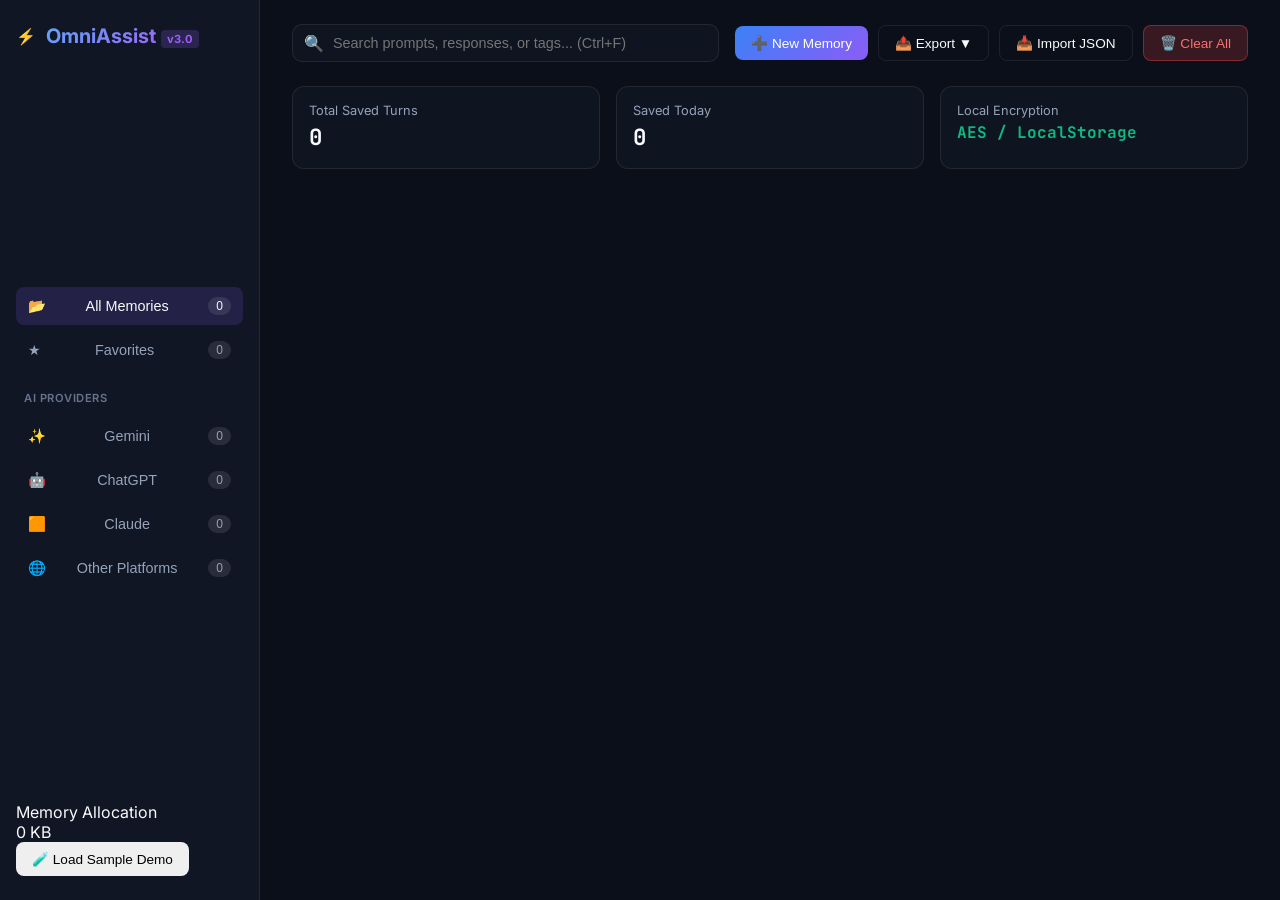
==== Index.html @ a57a647a "Refactor Index.html for improved structure and content" ====
<!DOCTYPE html>
<html lang="en">
<head>
  <meta charset="UTF-8">
  <meta name="viewport" content="width=device-width, initial-scale=1.0">
  <title>OmniAssist AI - Universal Chat Recall & Companion</title>
  <link rel="stylesheet" href="Style.css">
  <link href="https://fonts.googleapis.com/css2?family=Inter:wght@300;400;500;600;700&family=JetBrains+Mono:wght@400;600&display=swap" rel="stylesheet">
</head>
<body>
  <div class="app-layout">
    <aside class="sidebar">
      <div class="brand">
        <span class="logo">⚡</span>
        <h2>OmniAssist <span class="version">v3.0</span></h2>
      </div>

      <nav class="sidebar-nav">
        <button class="nav-item active" data-view="all">
          <span class="icon">📂</span> All Memories <span class="count-badge" id="count-all">0</span>
        </button>
        <button class="nav-item" data-view="favorites">
          <span class="icon">★</span> Favorites <span class="count-badge" id="count-fav">0</span>
        </button>

        <div class="nav-section-label">AI PROVIDERS</div>
        <button class="nav-item" data-view="gemini">
          <span class="icon">✨</span> Gemini <span class="count-badge" id="count-gemini">0</span>
        </button>
        <button class="nav-item" data-view="chatgpt">
          <span class="icon">🤖</span> ChatGPT <span class="count-badge" id="count-gpt">0</span>
        </button>
        <button class="nav-item" data-view="claude">
          <span class="icon">🟧</span> Claude <span class="count-badge" id="count-claude">0</span>
        </button>
        <button class="nav-item" data-view="other">
          <span class="icon">🌐</span> Other Platforms <span class="count-badge" id="count-other">0</span>
        </button>
      </nav>

      <div class="sidebar-footer">
        <div class="stat-box">
          <div class="stat-title">Memory Allocation</div>
          <div class="stat-value" id="stat-storage">0 KB</div>
        </div>
        <button class="btn secondary full-width" id="btn-load-demo">🧪 Load Sample Demo</button>
      </div>
    </aside>

    <main class="main-content">
      <header class="topbar">
        <div class="search-container">
          <span class="search-icon">🔍</span>
          <input type="text" id="searchBar" placeholder="Search prompts, responses, or tags... (Ctrl+F)" />
          <button id="btn-clear-search" class="clear-search-btn" style="display:none;">✕</button>
        </div>

        <div class="action-toolbar">
          <button class="btn primary" id="btn-open-add-modal">➕ New Memory</button>

          <div class="dropdown-wrapper">
            <button class="btn outline" id="btn-export-dropdown">📤 Export ▼</button>
            <div class="dropdown-menu" id="export-menu" style="display:none;">
              <button id="export-json">💾 Export JSON Backup</button>
              <button id="export-md">📝 Export Markdown (.md)</button>
            </div>
          </div>

          <button class="btn outline" id="btn-import-file">📥 Import JSON</button>
          <input type="file" id="file-input-json" accept=".json" style="display:none;" />

          <button class="btn danger outline" id="btnClearAll">🗑️ Clear All</button>
        </div>
      </header>

      <div class="metrics-row">
        <div class="metric-card">
          <span class="metric-label">Total Saved Turns</span>
          <span class="metric-value" id="stat-total">0</span>
        </div>
        <div class="metric-card">
          <span class="metric-label">Saved Today</span>
          <span class="metric-value" id="stat-today">0</span>
        </div>
        <div class="metric-card">
          <span class="metric-label">Local Encryption</span>
          <span class="metric-value green">AES / LocalStorage</span>
        </div>
      </div>

      <div class="grid" id="messagesContainer"></div>
    </main>
  </div>

  <div class="modal-overlay" id="modal-add" style="display:none;">
    <div class="modal-card">
      <div class="modal-header">
        <h3>📌 Add New AI Memory</h3>
        <button class="close-btn" id="modal-add-close">✕</button>
      </div>
      <div class="modal-body">
        <div class="form-group">
          <label>Memory Title</label>
          <input type="text" id="input-title" placeholder="e.g. Python Asyncio TaskGroup Pattern" />
        </div>
        <div class="form-group">
          <label>AI Platform Provider</label>
          <select id="input-provider">
            <option value="Gemini">✨ Gemini</option>
            <option value="ChatGPT" selected>🤖 ChatGPT</option>
            <option value="Claude">🟧 Claude</option>
            <option value="Perplexity">🔍 Perplexity</option>
            <option value="DeepSeek">🐋 DeepSeek</option>
            <option value="Poe">⚡ Poe</option>
            <option value="Other">🌐 Custom Web Page</option>
          </select>
        </div>
        <div class="form-group">
          <label>Conversation Text / Prompt Response</label>
          <textarea id="input-text" rows="6" placeholder="Paste conversation turn content here..."></textarea>
        </div>
        <div class="form-group">
          <label>Tags (comma separated)</label>
          <input type="text" id="input-tags" placeholder="e.g. python, asyncio, code-snippet" />
        </div>
      </div>
      <div class="modal-footer">
        <button class="btn primary full-width" id="btn-save-new-memory">Save Memory</button>
      </div>
    </div>
  </div>

  <div class="modal-overlay" id="modal-view" style="display:none;">
    <div class="modal-card large">
      <div class="modal-header">
        <div>
          <span id="view-provider" class="provider-badge">Gemini</span>
          <h3 id="view-title" style="display:inline-block; margin-left:8px;">Memory Detail</h3>
        </div>
        <button class="close-btn" id="modal-view-close">✕</button>
      </div>
      <div class="modal-body">
        <div class="modal-meta-row">
          <span>🕒 <span id="view-time">--</span></span> |
          <span>🌐 Source: <span id="view-source">--</span></span>
        </div>
        <pre class="code-view-block" id="view-text-content"></pre>
      </div>
      <div class="modal-footer">
        <button class="btn outline" id="btn-copy-view">📋 Copy Content</button>
      </div>
    </div>
  </div>

  <script src="App.js"></script>
</body>
</html>
---- Style.css ----
/**
 * OmniAssist AI - Glassmorphism Responsive Dark Theme & In-Page Widget Engine
 */

:root {
  --bg-dark: #0b0f19;
  --bg-card: rgba(18, 24, 38, 0.7);
  --bg-sidebar: #111625;
  --accent-purple: #8b5cf6;
  --accent-blue: #3b82f6;
  --accent-green: #10b981;
  --text-main: #f8fafc;
  --text-muted: #94a3b8;
  --border-glass: rgba(255, 255, 255, 0.08);
}

* {
  box-sizing: border-box;
  margin: 0;
  padding: 0;
}

body {
  font-family: 'Inter', sans-serif;
  background-color: var(--bg-dark);
  color: var(--text-main);
  min-height: 100vh;
}

.app-layout {
  display: flex;
  min-height: 100vh;
}

.sidebar {
  width: 260px;
  background-color: var(--bg-sidebar);
  border-right: 1px solid var(--border-glass);
  padding: 24px 16px;
  display: flex;
  flex-direction: column;
  justify-content: space-between;
}

.brand {
  display: flex;
  align-items: center;
  gap: 10px;
  margin-bottom: 24px;
}

.brand h2 {
  font-size: 1.25rem;
  background: linear-gradient(135deg, #60a5fa, #a855f7);
  -webkit-background-clip: text;
  -webkit-text-fill-color: transparent;
}

.version {
  font-size: 0.7rem;
  background: rgba(139, 92, 246, 0.2);
  color: #c084fc;
  padding: 2px 6px;
  border-radius: 4px;
}

.sidebar-nav {
  display: flex;
  flex-direction: column;
  gap: 6px;
}

.nav-item {
  display: flex;
  align-items: center;
  justify-content: space-between;
  padding: 10px 12px;
  background: transparent;
  border: none;
  color: var(--text-muted);
  font-size: 0.9rem;
  border-radius: 8px;
  cursor: pointer;
  transition: all 0.2s ease;
}

.nav-item:hover, .nav-item.active {
  background: rgba(139, 92, 246, 0.15);
  color: var(--text-main);
}

.count-badge {
  font-size: 0.75rem;
  background: rgba(255, 255, 255, 0.1);
  padding: 2px 8px;
  border-radius: 12px;
}

.nav-section-label {
  font-size: 0.7rem;
  color: #64748b;
  margin: 16px 8px 6px 8px;
  font-weight: 600;
  letter-spacing: 0.5px;
}

.main-content {
  flex-grow: 1;
  padding: 24px 32px;
  overflow-y: auto;
}

.topbar {
  display: flex;
  justify-content: space-between;
  align-items: center;
  margin-bottom: 24px;
  gap: 16px;
}

.search-container {
  position: relative;
  flex-grow: 1;
  max-width: 500px;
}

.search-container input {
  width: 100%;
  padding: 10px 16px 10px 40px;
  background: var(--bg-card);
  border: 1px solid var(--border-glass);
  border-radius: 10px;
  color: var(--text-main);
  font-size: 0.9rem;
}

.search-icon {
  position: absolute;
  left: 12px;
  top: 50%;
  transform: translateY(-50%);
  color: var(--text-muted);
}

.action-toolbar {
  display: flex;
  gap: 10px;
  align-items: center;
}

.btn {
  padding: 9px 16px;
  border-radius: 8px;
  font-size: 0.85rem;
  font-weight: 500;
  cursor: pointer;
  border: none;
  transition: all 0.2s ease;
}

.btn.primary { background: linear-gradient(135deg, var(--accent-blue), var(--accent-purple)); color: #fff; }
.btn.outline { background: transparent; border: 1px solid var(--border-glass); color: var(--text-main); }
.btn.outline:hover { background: rgba(255, 255, 255, 0.05); }
.btn.danger { background: rgba(239, 68, 68, 0.2); color: #f87171; border: 1px solid rgba(239, 68, 68, 0.4); }

.metrics-row {
  display: grid;
  grid-template-columns: repeat(3, 1fr);
  gap: 16px;
  margin-bottom: 24px;
}

.metric-card {
  background: var(--bg-card);
  border: 1px solid var(--border-glass);
  padding: 16px;
  border-radius: 12px;
}

.metric-label { font-size: 0.8rem; color: var(--text-muted); display: block; margin-bottom: 4px; }
.metric-value { font-size: 1.4rem; font-weight: 700; font-family: 'JetBrains Mono', monospace; }
.metric-value.green { color: var(--accent-green); font-size: 1rem; }

.grid {
  display: grid;
  grid-template-columns: repeat(auto-fill, minmax(300px, 1fr));
  gap: 16px;
}

.card {
  background: var(--bg-card);
  border: 1px solid var(--border-glass);
  border-radius: 12px;
  padding: 16px;
  display: flex;
  flex-direction: column;
  justify-content: space-between;
}

.card-header {
  display: flex;
  justify-content: space-between;
  align-items: flex-start;
  margin-bottom: 10px;
}

.card-title { font-size: 1rem; font-weight: 600; color: #f1f5f9; margin-top: 4px; }
.card-meta { font-size: 0.75rem; color: var(--text-muted); margin-bottom: 10px; }
.card-snippet { font-size: 0.85rem; color: #cbd5e1; line-height: 1.5; margin-bottom: 12px; }

.card-tags { margin-bottom: 12px; }
.tag { font-size: 0.7rem; color: #a78bfa; background: rgba(167, 139, 250, 0.15); padding: 2px 6px; border-radius: 4px; margin-right: 4px; }

.provider-badge {
  font-size: 0.7rem;
  padding: 2px 8px;
  border-radius: 4px;
  font-weight: 600;
}

.badge-gemini { background: rgba(59, 130, 246, 0.2); color: #60a5fa; }
.badge-chatgpt { background: rgba(16, 185, 129, 0.2); color: #34d399; }
.badge-claude { background: rgba(245, 158, 11, 0.2); color: #fbbf24; }
.badge-deepseek { background: rgba(139, 92, 246, 0.2); color: #c084fc; }

.smartassist-panel {
  position: fixed;
  bottom: 20px;
  right: 20px;
  width: 320px;
  background: rgba(15, 23, 42, 0.95);
  backdrop-filter: blur(16px);
  border: 1px solid rgba(255, 255, 255, 0.15);
  border-radius: 12px;
  z-index: 999999;
  box-shadow: 0 10px 30px rgba(0, 0, 0, 0.5);
  overflow: hidden;
}

.smartassist-header {
  padding: 12px 16px;
  background: rgba(30, 41, 59, 0.8);
  display: flex;
  justify-content: space-between;
  align-items: center;
}

.smartassist-body { padding: 14px; }

.smartassist-toast {
  position: fixed;
  bottom: 30px;
  left: 50%;
  transform: translateX(-50%);
  background: #10b981;
  color: #fff;
  padding: 10px 20px;
  border-radius: 8px;
  font-weight: 600;
  z-index: 1000000;
}
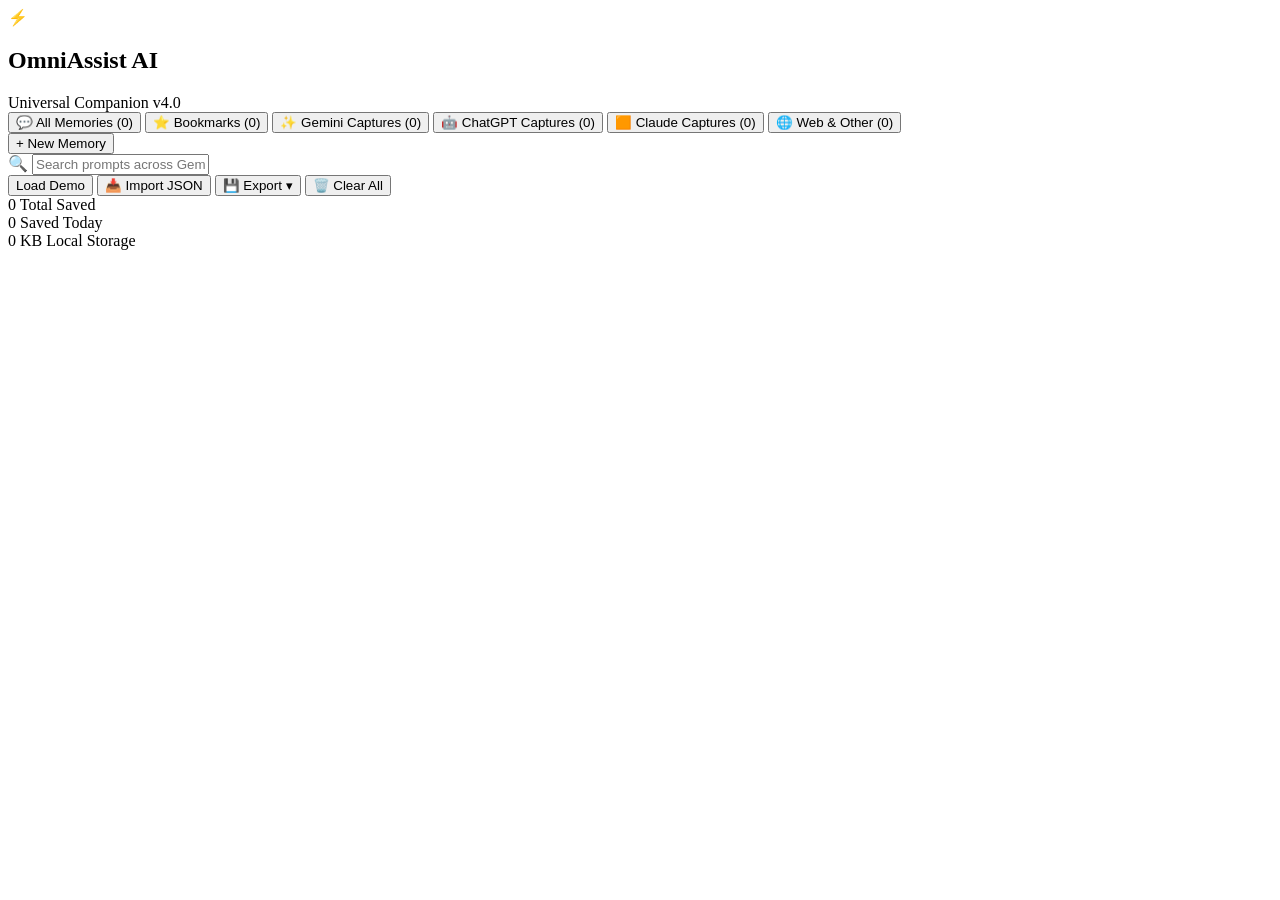
==== commit 74882e87: "Refactor Index.html for OmniAssist AI Dashboard Updated HTML structure and content for the OmniAssis" ====
--- a/Index.html
+++ b/Index.html
@@ -1,157 +1,149 @@
 <!DOCTYPE html>
 <html lang="en">
 <head>
-  <meta charset="UTF-8">
-  <meta name="viewport" content="width=device-width, initial-scale=1.0">
-  <title>OmniAssist AI - Universal Chat Recall & Companion</title>
-  <link rel="stylesheet" href="Style.css">
-  <link href="https://fonts.googleapis.com/css2?family=Inter:wght@300;400;500;600;700&family=JetBrains+Mono:wght@400;600&display=swap" rel="stylesheet">
+  <meta charset="UTF-8" />
+  <meta name="viewport" content="width=device-width, initial-scale=1.0" />
+  <title>OmniAssist AI - Universal AI Companion Dashboard</title>
+  <link rel="stylesheet" href="style.css" />
+  <link rel="preconnect" href="https://fonts.googleapis.com" />
+  <link rel="preconnect" href="https://fonts.gstatic.com" crossorigin />
+  <link href="https://fonts.googleapis.com/css2?family=Inter:wght@300;400;500;600;700&display=swap" rel="stylesheet" />
 </head>
-<body>
+<body class="app-body">
   <div class="app-layout">
     <aside class="sidebar">
-      <div class="brand">
-        <span class="logo">⚡</span>
-        <h2>OmniAssist <span class="version">v3.0</span></h2>
+      <div class="sidebar-brand">
+        <div class="logo-icon">⚡</div>
+        <div class="logo-text">
+          <h1>OmniAssist AI</h1>
+          <span class="subtext">Universal Companion v4.0</span>
+        </div>
       </div>
 
       <nav class="sidebar-nav">
         <button class="nav-item active" data-view="all">
-          <span class="icon">📂</span> All Memories <span class="count-badge" id="count-all">0</span>
+          <span class="icon">💬</span> All Memories (<span id="count-all">0</span>)
         </button>
         <button class="nav-item" data-view="favorites">
-          <span class="icon">★</span> Favorites <span class="count-badge" id="count-fav">0</span>
+          <span class="icon">⭐</span> Bookmarks (<span id="count-fav">0</span>)
         </button>
-
-        <div class="nav-section-label">AI PROVIDERS</div>
         <button class="nav-item" data-view="gemini">
-          <span class="icon">✨</span> Gemini <span class="count-badge" id="count-gemini">0</span>
+          <span class="icon">✨</span> Gemini Captures (<span id="count-gemini">0</span>)
         </button>
         <button class="nav-item" data-view="chatgpt">
-          <span class="icon">🤖</span> ChatGPT <span class="count-badge" id="count-gpt">0</span>
+          <span class="icon">🤖</span> ChatGPT Captures (<span id="count-gpt">0</span>)
         </button>
         <button class="nav-item" data-view="claude">
-          <span class="icon">🟧</span> Claude <span class="count-badge" id="count-claude">0</span>
+          <span class="icon">🟧</span> Claude Captures (<span id="count-claude">0</span>)
         </button>
         <button class="nav-item" data-view="other">
-          <span class="icon">🌐</span> Other Platforms <span class="count-badge" id="count-other">0</span>
+          <span class="icon">🌐</span> Web & Other (<span id="count-other">0</span>)
         </button>
       </nav>
 
       <div class="sidebar-footer">
-        <div class="stat-box">
-          <div class="stat-title">Memory Allocation</div>
-          <div class="stat-value" id="stat-storage">0 KB</div>
-        </div>
-        <button class="btn secondary full-width" id="btn-load-demo">🧪 Load Sample Demo</button>
+        <button id="btn-open-add-modal" class="btn primary block">+ New Memory</button>
       </div>
     </aside>
 
     <main class="main-content">
-      <header class="topbar">
-        <div class="search-container">
+      <header class="top-header">
+        <div class="search-bar-wrapper">
           <span class="search-icon">🔍</span>
-          <input type="text" id="searchBar" placeholder="Search prompts, responses, or tags... (Ctrl+F)" />
+          <input type="text" id="searchBar" placeholder="Search prompts across Gemini, ChatGPT, Claude..." />
           <button id="btn-clear-search" class="clear-search-btn" style="display:none;">✕</button>
         </div>
 
-        <div class="action-toolbar">
-          <button class="btn primary" id="btn-open-add-modal">➕ New Memory</button>
-
-          <div class="dropdown-wrapper">
-            <button class="btn outline" id="btn-export-dropdown">📤 Export ▼</button>
-            <div class="dropdown-menu" id="export-menu" style="display:none;">
-              <button id="export-json">💾 Export JSON Backup</button>
-              <button id="export-md">📝 Export Markdown (.md)</button>
-            </div>
+        <div class="header-actions">
+          <button id="btn-load-demo" class="btn outline small" title="Load sample multi-provider AI data">Load Demo</button>
+          <button id="btn-import-file" class="btn outline small">📥 Import JSON</button>
+          <input type="file" id="file-input-json" accept=".json" style="display:none;" />
+          <button id="btn-export-dropdown" class="btn secondary small">💾 Export ▾</button>
+          <div id="export-menu" class="dropdown-menu" style="display:none;">
+            <button id="export-json">Export JSON</button>
+            <button id="export-md">Export Markdown</button>
           </div>
-
-          <button class="btn outline" id="btn-import-file">📥 Import JSON</button>
-          <input type="file" id="file-input-json" accept=".json" style="display:none;" />
-
-          <button class="btn danger outline" id="btnClearAll">🗑️ Clear All</button>
+          <button id="btnClearAll" class="btn danger small">🗑️ Clear All</button>
         </div>
       </header>
 
-      <div class="metrics-row">
-        <div class="metric-card">
-          <span class="metric-label">Total Saved Turns</span>
-          <span class="metric-value" id="stat-total">0</span>
+      <section class="content-body">
+        <div class="stats-banner">
+          <div class="stat-card">
+            <span class="stat-num" id="stat-total">0</span>
+            <span class="stat-label">Total Saved</span>
+          </div>
+          <div class="stat-card">
+            <span class="stat-num" id="stat-today">0</span>
+            <span class="stat-label">Saved Today</span>
+          </div>
+          <div class="stat-card">
+            <span class="stat-num" id="stat-storage">0 KB</span>
+            <span class="stat-label">Local Storage</span>
+          </div>
         </div>
-        <div class="metric-card">
-          <span class="metric-label">Saved Today</span>
-          <span class="metric-value" id="stat-today">0</span>
-        </div>
-        <div class="metric-card">
-          <span class="metric-label">Local Encryption</span>
-          <span class="metric-value green">AES / LocalStorage</span>
-        </div>
-      </div>
 
-      <div class="grid" id="messagesContainer"></div>
+        <div id="messagesContainer" class="messages-grid"></div>
+      </section>
     </main>
   </div>
 
-  <div class="modal-overlay" id="modal-add" style="display:none;">
+  <div id="modal-add" class="modal-backdrop" style="display:none;">
     <div class="modal-card">
       <div class="modal-header">
-        <h3>📌 Add New AI Memory</h3>
-        <button class="close-btn" id="modal-add-close">✕</button>
+        <h3>📌 Add New Memory</h3>
+        <button class="modal-close" id="modal-add-close">✕</button>
       </div>
       <div class="modal-body">
         <div class="form-group">
-          <label>Memory Title</label>
-          <input type="text" id="input-title" placeholder="e.g. Python Asyncio TaskGroup Pattern" />
+          <label for="input-title">Title / Topic</label>
+          <input type="text" id="input-title" placeholder="e.g., Gemini 1.5 Pro Context Window comparison" />
         </div>
         <div class="form-group">
-          <label>AI Platform Provider</label>
+          <label for="input-provider">AI Provider</label>
           <select id="input-provider">
             <option value="Gemini">✨ Gemini</option>
-            <option value="ChatGPT" selected>🤖 ChatGPT</option>
+            <option value="ChatGPT">🤖 ChatGPT</option>
             <option value="Claude">🟧 Claude</option>
             <option value="Perplexity">🔍 Perplexity</option>
             <option value="DeepSeek">🐋 DeepSeek</option>
             <option value="Poe">⚡ Poe</option>
-            <option value="Other">🌐 Custom Web Page</option>
+            <option value="Web">🌐 Web / Other</option>
           </select>
         </div>
         <div class="form-group">
-          <label>Conversation Text / Prompt Response</label>
-          <textarea id="input-text" rows="6" placeholder="Paste conversation turn content here..."></textarea>
+          <label for="input-text">Prompt & Answer Content</label>
+          <textarea id="input-text" rows="6" placeholder="Paste conversation, code snippets, or AI output..."></textarea>
         </div>
         <div class="form-group">
-          <label>Tags (comma separated)</label>
-          <input type="text" id="input-tags" placeholder="e.g. python, asyncio, code-snippet" />
+          <label for="input-tags">Tags (comma separated)</label>
+          <input type="text" id="input-tags" placeholder="gemini, benchmark, code" />
         </div>
       </div>
       <div class="modal-footer">
-        <button class="btn primary full-width" id="btn-save-new-memory">Save Memory</button>
+        <button id="btn-save-new-memory" class="btn primary">Save Memory</button>
       </div>
     </div>
   </div>
 
-  <div class="modal-overlay" id="modal-view" style="display:none;">
+  <div id="modal-view" class="modal-backdrop" style="display:none;">
     <div class="modal-card large">
       <div class="modal-header">
-        <div>
-          <span id="view-provider" class="provider-badge">Gemini</span>
-          <h3 id="view-title" style="display:inline-block; margin-left:8px;">Memory Detail</h3>
-        </div>
-        <button class="close-btn" id="modal-view-close">✕</button>
+        <h3 id="view-title">Memory Detail</h3>
+        <button class="modal-close" id="modal-view-close">✕</button>
       </div>
       <div class="modal-body">
-        <div class="modal-meta-row">
-          <span>🕒 <span id="view-time">--</span></span> |
-          <span>🌐 Source: <span id="view-source">--</span></span>
+        <div class="meta-info">
+          <span id="view-provider" class="provider-badge">Provider</span> | <span id="view-time">Timestamp</span> | <span id="view-source">Source</span>
         </div>
-        <pre class="code-view-block" id="view-text-content"></pre>
+        <pre id="view-text-content" class="code-preview"></pre>
       </div>
       <div class="modal-footer">
-        <button class="btn outline" id="btn-copy-view">📋 Copy Content</button>
+        <button id="btn-copy-view" class="btn secondary">📋 Copy Text</button>
       </div>
     </div>
   </div>
 
-  <script src="App.js"></script>
+  <script src="app.js"></script>
 </body>
 </html>
